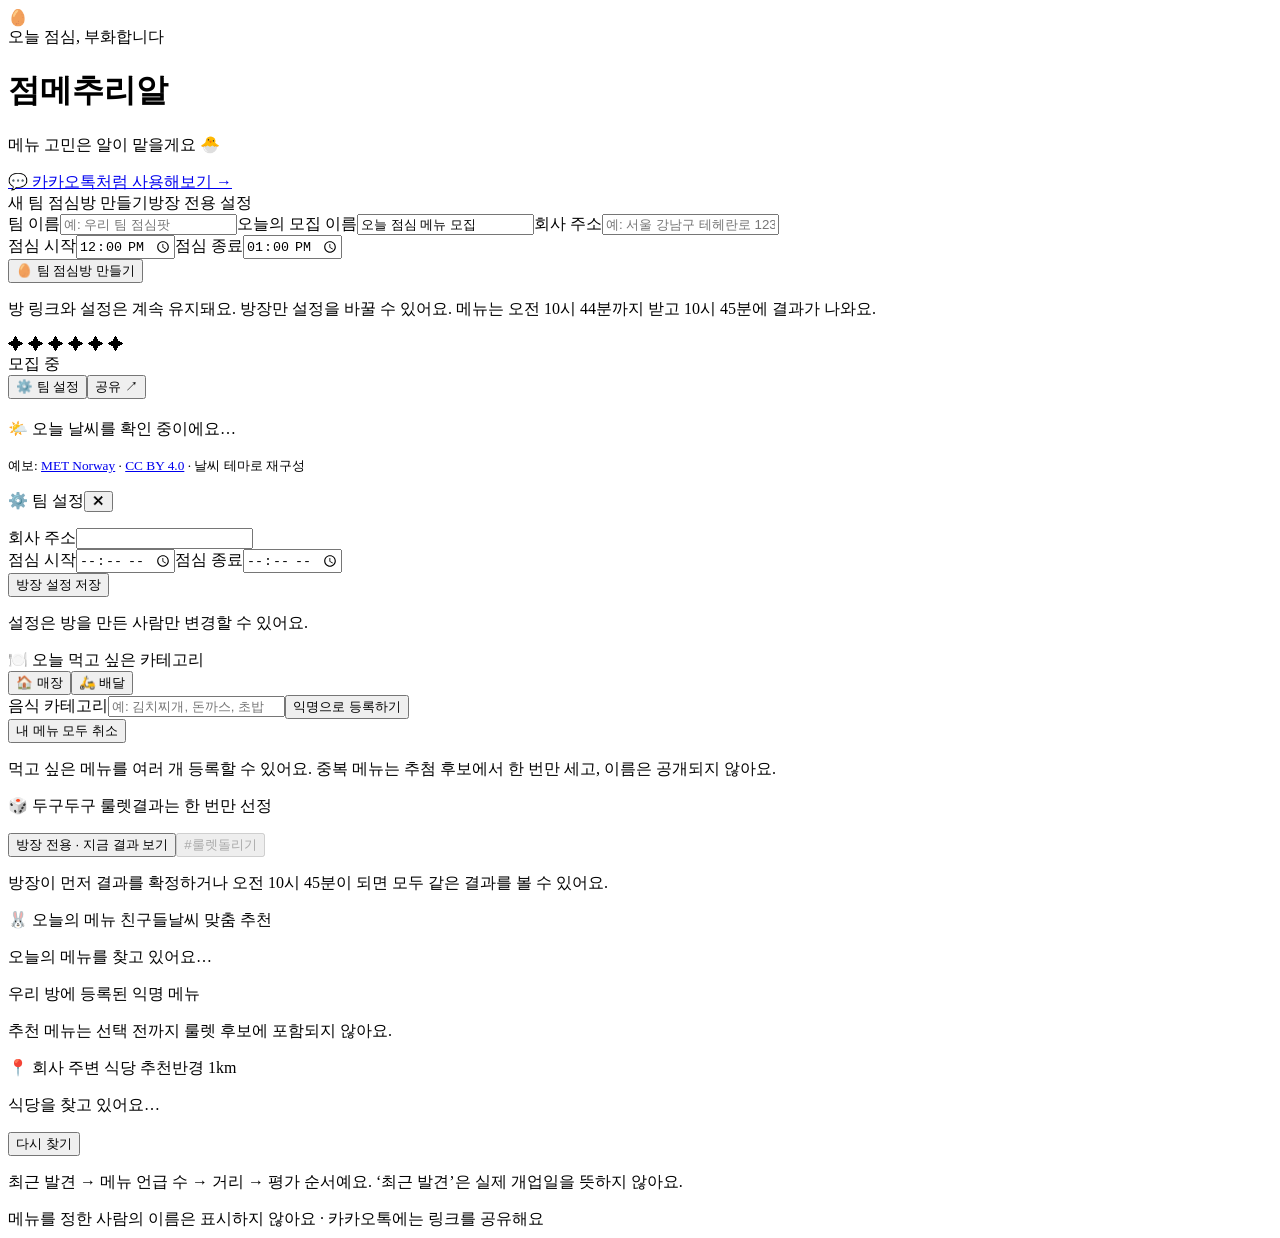
==== bot-app/src/main/resources/static/index.html @ 83f097e1 "Only recommend restaurants related to the winning menu" ====
<!doctype html>
<html lang="ko"><head><meta charset="utf-8"><meta name="viewport" content="width=device-width,initial-scale=1,viewport-fit=cover"><meta name="theme-color" content="#fff8e8"><title>점메추리알 🥚</title><link rel="stylesheet" href="/style.css?v=20261118-3"></head><body>
<main class="shell"><header><div class="egg">🥚</div><div><span class="eyebrow">오늘 점심, 부화합니다</span><h1>점메추리알</h1><p class="sub">메뉴 고민은 알이 맡을게요 🐣</p></div></header>
<a class="demo-link" href="/demo.html">💬 카카오톡처럼 사용해보기 →</a><section id="create" class="card create"><div class="section-title"><span>새 팀 점심방 만들기</span><span class="badge">방장 전용 설정</span></div><label>팀 이름<input id="room" maxlength="80" placeholder="예: 우리 팀 점심팟"></label><label>오늘의 모집 이름<input id="title" maxlength="80" value="오늘 점심 메뉴 모집"></label><label>회사 주소<input id="officeAddress" maxlength="160" placeholder="예: 서울 강남구 테헤란로 123" required></label><div class="time-row"><label>점심 시작<input id="lunchStart" type="time" value="12:00" required></label><label>점심 종료<input id="lunchEnd" type="time" value="13:00" required></label></div><button class="primary" id="createBtn">🥚 팀 점심방 만들기</button><p class="hint">방 링크와 설정은 계속 유지돼요. 방장만 설정을 바꿀 수 있어요. 메뉴는 오전 10시 44분까지 받고 10시 45분에 결과가 나와요.</p></section>
<section id="roomView" class="hidden"><div class="card hero" id="weatherHero"><div id="weatherScene" class="weather-scene" aria-hidden="true"><span class="sun-shape"></span><span class="cloud-shape cloud-one"></span><span class="cloud-shape cloud-two"></span><span class="precipitation">✦ ✦ ✦ ✦ ✦ ✦</span></div><div class="hero-content"><div class="roomtop"><span class="badge" id="status">모집 중</span><div class="roomactions"><button class="settings-trigger" id="settingsBtn" type="button">⚙️ 팀 설정</button><button class="share" id="shareBtn">공유 ↗</button></div></div><h2 id="roundTitle"></h2><p id="roomName" class="sub"></p><p id="weatherStatus" class="weather-status" role="status">🌤️ 오늘 날씨를 확인 중이에요…</p><small id="weatherCredit" class="weather-credit hidden">예보: <a href="https://api.met.no/" target="_blank" rel="noopener noreferrer">MET Norway</a> · <a href="https://creativecommons.org/licenses/by/4.0/" target="_blank" rel="noopener noreferrer">CC BY 4.0</a> · 날씨 테마로 재구성</small><p id="schedule" class="schedule"></p><div id="winner" class="winner hidden"></div></div></div>
<div class="card hidden" id="settingsCard"><div class="section-title"><span>⚙️ 팀 설정</span><button class="settings-close" id="settingsClose" type="button" aria-label="닫기">✕</button></div><p id="officeDetails" class="office-details"></p><form id="settingsForm" class="hidden"><label>회사 주소<input id="settingsAddress" maxlength="160" required></label><div class="time-row"><label>점심 시작<input id="settingsStart" type="time" required></label><label>점심 종료<input id="settingsEnd" type="time" required></label></div><button class="primary" type="submit">방장 설정 저장</button></form><p id="settingsReadOnly" class="hint">설정은 방을 만든 사람만 변경할 수 있어요.</p></div>
<div class="card"><div class="section-title"><span>🍽️ 오늘 먹고 싶은 카테고리</span><span id="count" class="count"></span></div><form id="menuForm"><div class="mode-selector" role="group" aria-label="식사 방식"><button class="mode active" type="button" data-mode="매장" aria-pressed="true">🏠 매장</button><button class="mode" type="button" data-mode="배달" aria-pressed="false">🛵 배달</button></div><label>음식 카테고리<input id="menu" list="foodSuggestions" maxlength="70" placeholder="예: 김치찌개, 돈까스, 초밥" required><datalist id="foodSuggestions"></datalist></label><button class="primary" type="submit">익명으로 등록하기</button></form><div id="myMenus" class="my-menus"></div><button class="text-button" id="cancelBtn">내 메뉴 모두 취소</button><p class="hint">먹고 싶은 메뉴를 여러 개 등록할 수 있어요. 중복 메뉴는 추첨 후보에서 한 번만 세고, 이름은 공개되지 않아요.</p></div>
<div class="card"><div class="section-title"><span>🎲 두구두구 룰렛</span><span class="badge">결과는 한 번만 선정</span></div><p id="countdown" class="countdown"></p><button class="primary hidden" id="drawNowBtn" type="button">방장 전용 · 지금 결과 보기</button><button class="primary" id="spinBtn" disabled>#룰렛돌리기</button><p class="hint">방장이 먼저 결과를 확정하거나 오전 10시 45분이 되면 모두 같은 결과를 볼 수 있어요.</p></div>
<div class="card hidden" id="illustratedMenus"><div class="section-title"><span>🐰 오늘의 메뉴 친구들</span><span class="badge">날씨 맞춤 추천</span></div><p id="suggestionLabel" class="recommendation-label">오늘의 메뉴를 찾고 있어요…</p><div id="suggestedMenus" class="menu-illustrations"></div><p id="candidateLabel" class="recommendation-label hidden">우리 방에 등록된 익명 메뉴</p><div id="menuIllustrations" class="menu-illustrations"></div><p class="hint">추천 메뉴는 선택 전까지 룰렛 후보에 포함되지 않아요.</p></div>
<div class="card hidden" id="restaurantCard"><div class="section-title"><span>📍 회사 주변 식당 추천</span><span class="badge">반경 1km</span></div><p id="restaurantStatus" class="restaurant-status">식당을 찾고 있어요…</p><div id="restaurantList"></div><button class="text-button hidden" id="restaurantRetry">다시 찾기</button><p class="hint">최근 발견 → 메뉴 언급 수 → 거리 → 평가 순서예요. ‘최근 발견’은 실제 개업일을 뜻하지 않아요.</p></div></section><footer>메뉴를 정한 사람의 이름은 표시하지 않아요 · 카카오톡에는 링크를 공유해요</footer></main><div id="toast" role="status"></div><script src="https://t1.kakaocdn.net/mapjsapi/bundle/postcode/prod/postcode.v2.js"></script><script src="/address-picker.js?v=20261118-2"></script><script src="/app.js?v=20261118-4"></script></body></html>
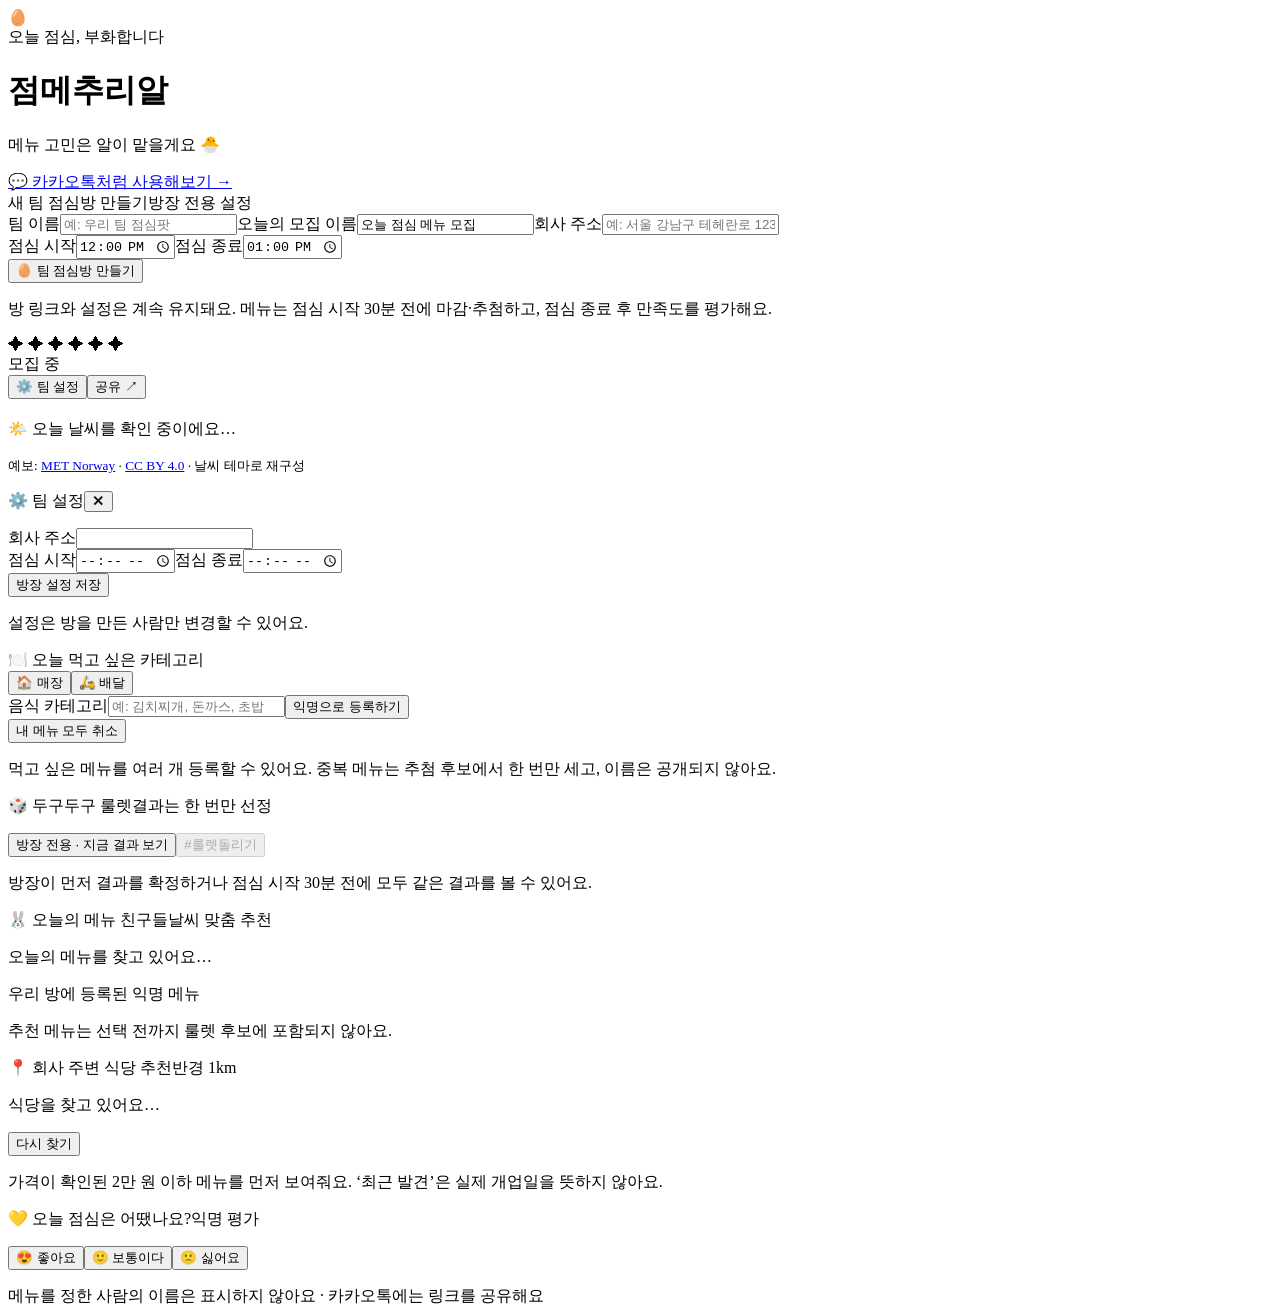
==== commit bc0c5458: "Add lunch cutoff, satisfaction ratings and watercolor group reveal" ====
--- a/bot-app/src/main/resources/static/index.html
+++ b/bot-app/src/main/resources/static/index.html
@@ -1,11 +1,10 @@
 <!doctype html>
-<html lang="ko"><head><meta charset="utf-8"><meta name="viewport" content="width=device-width,initial-scale=1,viewport-fit=cover"><meta name="theme-color" content="#fff8e8"><title>점메추리알 🥚</title><link rel="stylesheet" href="/style.css?v=20261118-3"></head><body>
+<html lang="ko"><head><meta charset="utf-8"><meta name="viewport" content="width=device-width,initial-scale=1,viewport-fit=cover"><meta name="theme-color" content="#fff8e8"><title>점메추리알 🥚</title><link rel="stylesheet" href="/style.css?v=20261119-1"></head><body>
 <main class="shell"><header><div class="egg">🥚</div><div><span class="eyebrow">오늘 점심, 부화합니다</span><h1>점메추리알</h1><p class="sub">메뉴 고민은 알이 맡을게요 🐣</p></div></header>
-<a class="demo-link" href="/demo.html">💬 카카오톡처럼 사용해보기 →</a><section id="create" class="card create"><div class="section-title"><span>새 팀 점심방 만들기</span><span class="badge">방장 전용 설정</span></div><label>팀 이름<input id="room" maxlength="80" placeholder="예: 우리 팀 점심팟"></label><label>오늘의 모집 이름<input id="title" maxlength="80" value="오늘 점심 메뉴 모집"></label><label>회사 주소<input id="officeAddress" maxlength="160" placeholder="예: 서울 강남구 테헤란로 123" required></label><div class="time-row"><label>점심 시작<input id="lunchStart" type="time" value="12:00" required></label><label>점심 종료<input id="lunchEnd" type="time" value="13:00" required></label></div><button class="primary" id="createBtn">🥚 팀 점심방 만들기</button><p class="hint">방 링크와 설정은 계속 유지돼요. 방장만 설정을 바꿀 수 있어요. 메뉴는 오전 10시 44분까지 받고 10시 45분에 결과가 나와요.</p></section>
+<a class="demo-link" href="/demo.html">💬 카카오톡처럼 사용해보기 →</a><section id="create" class="card create"><div class="section-title"><span>새 팀 점심방 만들기</span><span class="badge">방장 전용 설정</span></div><label>팀 이름<input id="room" maxlength="80" placeholder="예: 우리 팀 점심팟"></label><label>오늘의 모집 이름<input id="title" maxlength="80" value="오늘 점심 메뉴 모집"></label><label>회사 주소<input id="officeAddress" maxlength="160" placeholder="예: 서울 강남구 테헤란로 123" required></label><div class="time-row"><label>점심 시작<input id="lunchStart" type="time" value="12:00" required></label><label>점심 종료<input id="lunchEnd" type="time" value="13:00" required></label></div><button class="primary" id="createBtn">🥚 팀 점심방 만들기</button><p class="hint">방 링크와 설정은 계속 유지돼요. 메뉴는 점심 시작 30분 전에 마감·추첨하고, 점심 종료 후 만족도를 평가해요.</p></section>
 <section id="roomView" class="hidden"><div class="card hero" id="weatherHero"><div id="weatherScene" class="weather-scene" aria-hidden="true"><span class="sun-shape"></span><span class="cloud-shape cloud-one"></span><span class="cloud-shape cloud-two"></span><span class="precipitation">✦ ✦ ✦ ✦ ✦ ✦</span></div><div class="hero-content"><div class="roomtop"><span class="badge" id="status">모집 중</span><div class="roomactions"><button class="settings-trigger" id="settingsBtn" type="button">⚙️ 팀 설정</button><button class="share" id="shareBtn">공유 ↗</button></div></div><h2 id="roundTitle"></h2><p id="roomName" class="sub"></p><p id="weatherStatus" class="weather-status" role="status">🌤️ 오늘 날씨를 확인 중이에요…</p><small id="weatherCredit" class="weather-credit hidden">예보: <a href="https://api.met.no/" target="_blank" rel="noopener noreferrer">MET Norway</a> · <a href="https://creativecommons.org/licenses/by/4.0/" target="_blank" rel="noopener noreferrer">CC BY 4.0</a> · 날씨 테마로 재구성</small><p id="schedule" class="schedule"></p><div id="winner" class="winner hidden"></div></div></div>
 <div class="card hidden" id="settingsCard"><div class="section-title"><span>⚙️ 팀 설정</span><button class="settings-close" id="settingsClose" type="button" aria-label="닫기">✕</button></div><p id="officeDetails" class="office-details"></p><form id="settingsForm" class="hidden"><label>회사 주소<input id="settingsAddress" maxlength="160" required></label><div class="time-row"><label>점심 시작<input id="settingsStart" type="time" required></label><label>점심 종료<input id="settingsEnd" type="time" required></label></div><button class="primary" type="submit">방장 설정 저장</button></form><p id="settingsReadOnly" class="hint">설정은 방을 만든 사람만 변경할 수 있어요.</p></div>
 <div class="card"><div class="section-title"><span>🍽️ 오늘 먹고 싶은 카테고리</span><span id="count" class="count"></span></div><form id="menuForm"><div class="mode-selector" role="group" aria-label="식사 방식"><button class="mode active" type="button" data-mode="매장" aria-pressed="true">🏠 매장</button><button class="mode" type="button" data-mode="배달" aria-pressed="false">🛵 배달</button></div><label>음식 카테고리<input id="menu" list="foodSuggestions" maxlength="70" placeholder="예: 김치찌개, 돈까스, 초밥" required><datalist id="foodSuggestions"></datalist></label><button class="primary" type="submit">익명으로 등록하기</button></form><div id="myMenus" class="my-menus"></div><button class="text-button" id="cancelBtn">내 메뉴 모두 취소</button><p class="hint">먹고 싶은 메뉴를 여러 개 등록할 수 있어요. 중복 메뉴는 추첨 후보에서 한 번만 세고, 이름은 공개되지 않아요.</p></div>
-<div class="card"><div class="section-title"><span>🎲 두구두구 룰렛</span><span class="badge">결과는 한 번만 선정</span></div><p id="countdown" class="countdown"></p><button class="primary hidden" id="drawNowBtn" type="button">방장 전용 · 지금 결과 보기</button><button class="primary" id="spinBtn" disabled>#룰렛돌리기</button><p class="hint">방장이 먼저 결과를 확정하거나 오전 10시 45분이 되면 모두 같은 결과를 볼 수 있어요.</p></div>
+<div class="card"><div class="section-title"><span>🎲 두구두구 룰렛</span><span class="badge">결과는 한 번만 선정</span></div><p id="countdown" class="countdown"></p><button class="primary hidden" id="drawNowBtn" type="button">방장 전용 · 지금 결과 보기</button><button class="primary" id="spinBtn" disabled>#룰렛돌리기</button><p class="hint">방장이 먼저 결과를 확정하거나 점심 시작 30분 전에 모두 같은 결과를 볼 수 있어요.</p></div>
 <div class="card hidden" id="illustratedMenus"><div class="section-title"><span>🐰 오늘의 메뉴 친구들</span><span class="badge">날씨 맞춤 추천</span></div><p id="suggestionLabel" class="recommendation-label">오늘의 메뉴를 찾고 있어요…</p><div id="suggestedMenus" class="menu-illustrations"></div><p id="candidateLabel" class="recommendation-label hidden">우리 방에 등록된 익명 메뉴</p><div id="menuIllustrations" class="menu-illustrations"></div><p class="hint">추천 메뉴는 선택 전까지 룰렛 후보에 포함되지 않아요.</p></div>
-<div class="card hidden" id="restaurantCard"><div class="section-title"><span>📍 회사 주변 식당 추천</span><span class="badge">반경 1km</span></div><p id="restaurantStatus" class="restaurant-status">식당을 찾고 있어요…</p><div id="restaurantList"></div><button class="text-button hidden" id="restaurantRetry">다시 찾기</button><p class="hint">최근 발견 → 메뉴 언급 수 → 거리 → 평가 순서예요. ‘최근 발견’은 실제 개업일을 뜻하지 않아요.</p></div></section><footer>메뉴를 정한 사람의 이름은 표시하지 않아요 · 카카오톡에는 링크를 공유해요</footer></main><div id="toast" role="status"></div><script src="https://t1.kakaocdn.net/mapjsapi/bundle/postcode/prod/postcode.v2.js"></script><script src="/address-picker.js?v=20261118-2"></script><script src="/app.js?v=20261118-4"></script></body></html>
-
+<div class="card hidden" id="restaurantCard"><div class="section-title"><span>📍 회사 주변 식당 추천</span><span class="badge">반경 1km</span></div><p id="restaurantStatus" class="restaurant-status">식당을 찾고 있어요…</p><div id="restaurantList"></div><button class="text-button hidden" id="restaurantRetry">다시 찾기</button><p class="hint">가격이 확인된 2만 원 이하 메뉴를 먼저 보여줘요. ‘최근 발견’은 실제 개업일을 뜻하지 않아요.</p></div><div class="card hidden" id="satisfactionCard"><div class="section-title"><span>💛 오늘 점심은 어땠나요?</span><span class="badge">익명 평가</span></div><p id="satisfactionStatus" class="hint"></p><div class="satisfaction-options"><button type="button" data-satisfaction="LIKE">😍 좋아요</button><button type="button" data-satisfaction="NEUTRAL">🙂 보통이다</button><button type="button" data-satisfaction="DISLIKE">🙁 싫어요</button></div><p id="satisfactionCounts" class="hint"></p></div></section><footer>메뉴를 정한 사람의 이름은 표시하지 않아요 · 카카오톡에는 링크를 공유해요</footer></main><div id="toast" role="status"></div><script src="https://t1.kakaocdn.net/mapjsapi/bundle/postcode/prod/postcode.v2.js"></script><script src="/address-picker.js?v=20261118-2"></script><script src="/app.js?v=20261119-1"></script></body></html>
